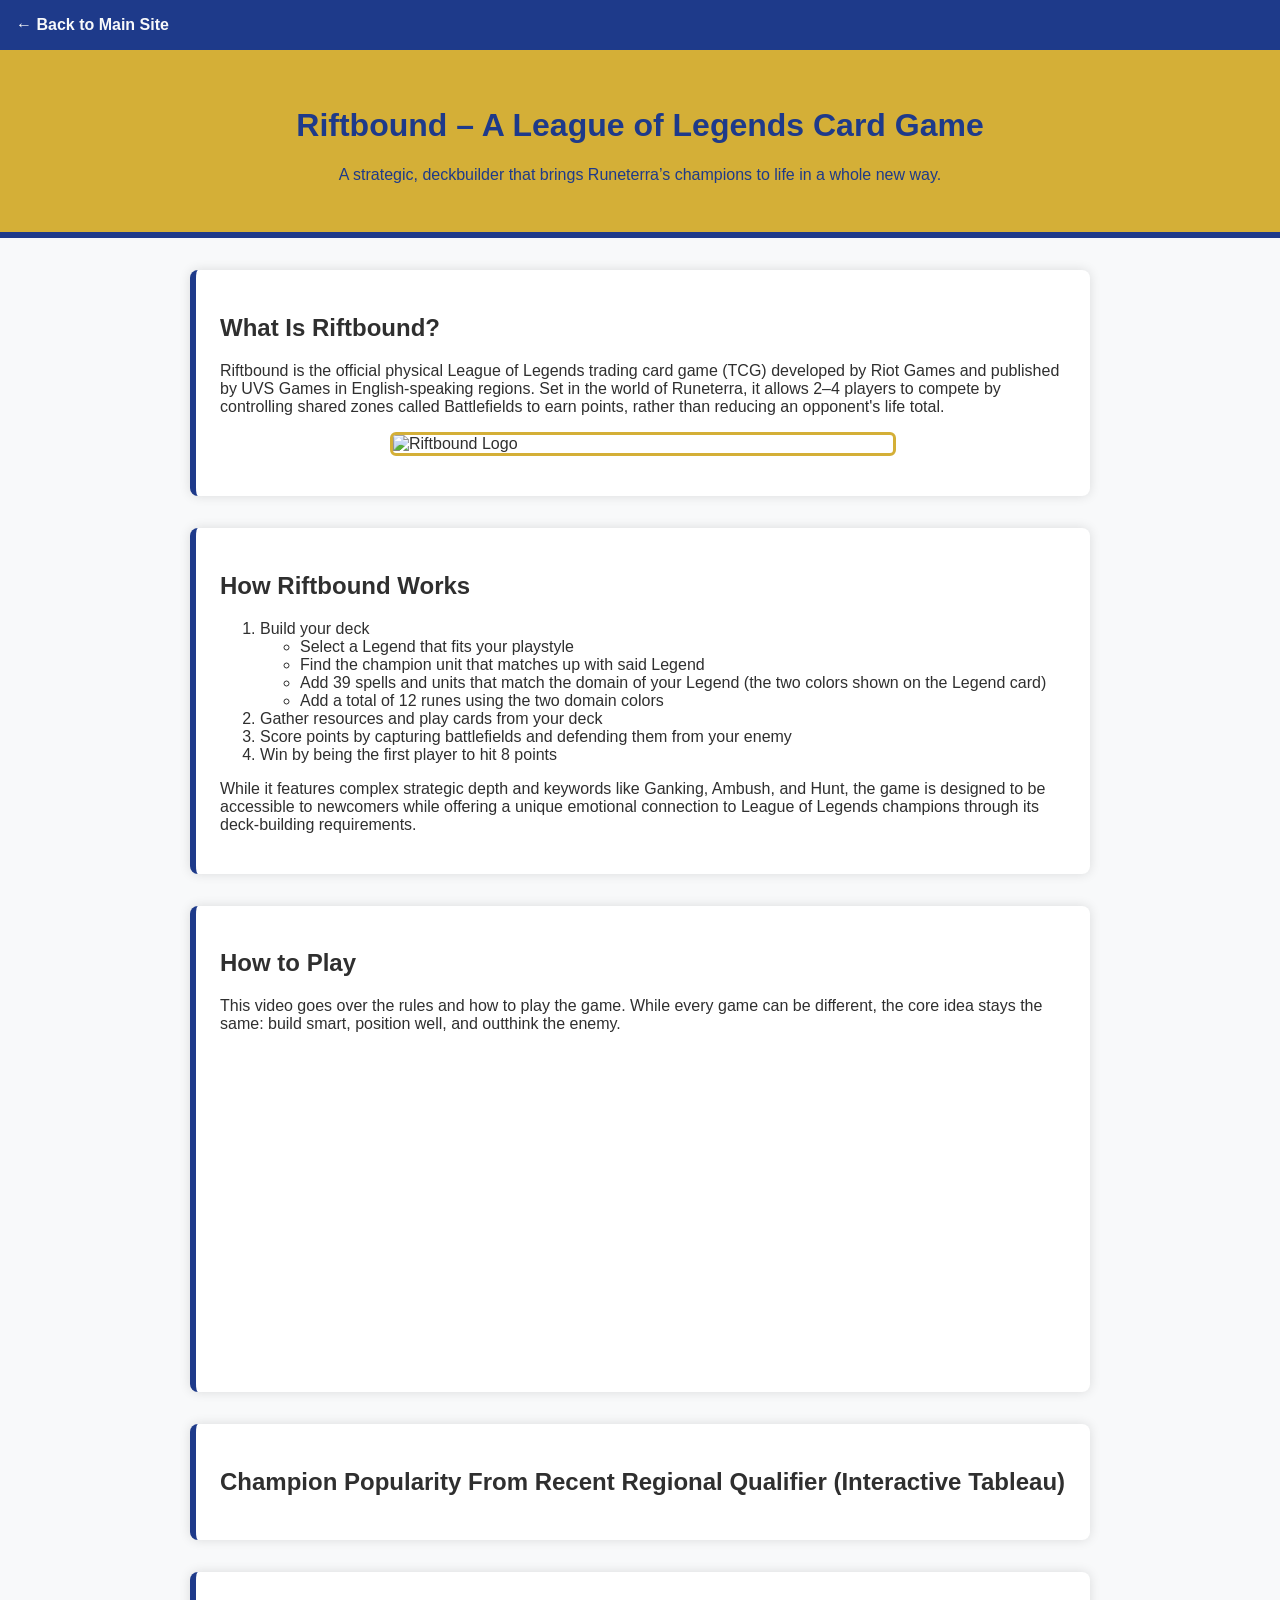
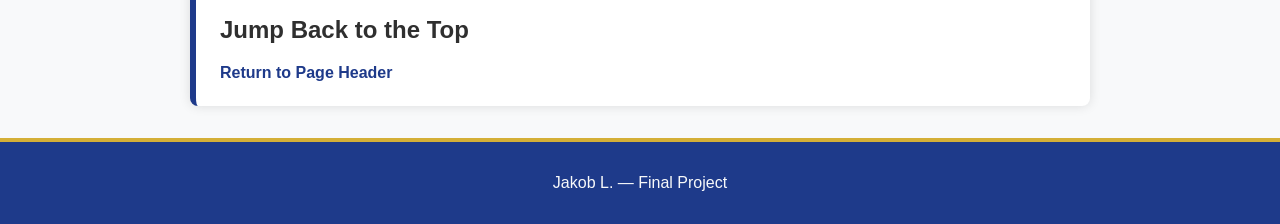
==== scratch.html @ a6d6644c "Add files via upload" ====
<!-- Requirements 
1 - should not use any of the bootstrap content. ✅
2 - An unordered list embedded in an ordered list (or the other way around) ✅
3 - At least one image not from the Bootstrap theme (feel free to have many more) ✅
4 - An embedded YouTube video ✅
5 - on-page anchor ✅
6-9 in style sheet ✅
10 - You also need to link to (and apply) a stylesheet that you have created from scratch. ✅
11 - At least three divs for positioning and styling blocks of content in the HTML page ✅
12 - A live and interactive embedded Tableau graph (not just a picture of one). ✅
13 - Navigation back to the professional-looking pages. ✅
-->


<!DOCTYPE html>
<html lang="en">

<head>
    <meta charset="UTF-8">
    <meta name="viewport" content="width=device-width, initial-scale=1.0">
    <title>Scratch Page – Riftbound: A League of Legends Card Game</title>

    <!-- Requirement 10 ✅ -->
    <link rel="stylesheet" href="scratch.css">
</head>

<body>

    <!-- Navigation requirement 13 ✅ -->
    <nav class="top-nav">
        <a href="index.html">← Back to Main Site</a>
    </nav>


    <header class="header-block">
        <h1 id="top">Riftbound – A League of Legends Card Game</h1>
        <p>A strategic, deckbuilder that brings Runeterra’s champions to life in a whole new way.</p>
    </header>


    <div class="content-container">


        <div class="content-block">
            <h2>What Is Riftbound?</h2>
            <p>
                Riftbound is the official physical League of Legends trading card game (TCG) developed by Riot Games and
                published by UVS Games in English-speaking regions. Set in the world of Runeterra, it allows 2–4 players
                to compete by controlling shared zones called Battlefields to earn points, rather than reducing an
                opponent's life total.
            </p>

            <!-- Requirement 3 ✅ -->
            <img src="https://upload.wikimedia.org/wikipedia/en/thumb/2/2c/Riftbound_League_of_Legends_Trading_Card_Game_cover.png/250px-Riftbound_League_of_Legends_Trading_Card_Game_cover.png"
                alt="Riftbound Logo" class="league-image">
        </div>

        <!-- Requirement 2 ✅ -->
        <div class="content-block">
            <h2>How Riftbound Works</h2>

            <ol>
                <li>Build your deck
                    <ul>
                        <li>Select a Legend that fits your playstyle</li>
                        <li>Find the champion unit that matches up with said Legend</li>
                        <li>Add 39 spells and units that match the domain of your Legend (the two colors shown on the
                            Legend card)</li>
                        <li>Add a total of 12 runes using the two domain colors</li>
                    </ul>
                </li>
                <li>Gather resources and play cards from your deck</li>
                <li>Score points by capturing battlefields and defending them from your enemy</li>
                <li>Win by being the first player to hit 8 points</li>
            </ol>

            <p>
                While it features complex strategic depth and keywords like Ganking, Ambush, and Hunt, the game is
                designed to be accessible to newcomers while offering a unique emotional connection to League of Legends
                champions through its deck-building requirements.
            </p>
        </div>

        <!-- Requirement 4 ✅ -->
        <div class="content-block">
            <h2>How to Play</h2>
            <p>
                This video goes over the rules and how to play the game.
                While every game can be different, the core idea stays the same: build smart, position well, and
                outthink the enemy.
            </p>

            <div class="video-wrapper">
                <iframe width="560" height="315" src="https://www.youtube.com/embed/sPvBt2mroDY?si=GCw5PHQtsyWHRK7v"
                    title="YouTube video player" frameborder="0"
                    allow="accelerometer; autoplay; clipboard-write; encrypted-media; gyroscope; picture-in-picture; web-share"
                    referrerpolicy="strict-origin-when-cross-origin" allowfullscreen></iframe>
            </div>
        </div>

        <!-- Requirement 12 ✅ -->
        <div class="content-block">
            <h2>Champion Popularity From Recent Regional Qualifier (Interactive Tableau)</h2>


            <div class='tableauPlaceholder' id='viz1781563318525' style='position: relative'><noscript><a href='#'><img
                            alt='Riftbound Legend Popularity '
                            src='https:&#47;&#47;public.tableau.com&#47;static&#47;images&#47;Ri&#47;RiftboundInteractiveChart&#47;RiftboundLegendPopularity&#47;1_rss.png'
                            style='border: none' /></a></noscript><object class='tableauViz' style='display:none;'>
                    <param name='host_url' value='https%3A%2F%2Fpublic.tableau.com%2F' />
                    <param name='embed_code_version' value='3' />
                    <param name='site_root' value='' />
                    <param name='name' value='RiftboundInteractiveChart&#47;RiftboundLegendPopularity' />
                    <param name='tabs' value='no' />
                    <param name='toolbar' value='yes' />
                    <param name='static_image'
                        value='https:&#47;&#47;public.tableau.com&#47;static&#47;images&#47;Ri&#47;RiftboundInteractiveChart&#47;RiftboundLegendPopularity&#47;1.png' />
                    <param name='animate_transition' value='yes' />
                    <param name='display_static_image' value='yes' />
                    <param name='display_spinner' value='yes' />
                    <param name='display_overlay' value='yes' />
                    <param name='display_count' value='yes' />
                    <param name='language' value='en-US' />
                </object></div>
            
        </div>

        <!-- Requirement 5 ✅ -->
        <div class="content-block">
            <h2>Jump Back to the Top</h2>
            <a href="#top" class="anchor-link">Return to Page Header</a>
        </div>

    </div>

    <footer class="footer-block">
        <p> Jakob L. — Final Project </p>
    </footer>

<script
                type='text/javascript'>                    var divElement = document.getElementById('viz1781563318525'); var vizElement = divElement.getElementsByTagName('object')[0]; vizElement.style.width = '100%'; vizElement.style.height = (divElement.offsetWidth * 0.75) + 'px'; var scriptElement = document.createElement('script'); scriptElement.src = 'https://public.tableau.com/javascripts/api/viz_v1.js'; vizElement.parentNode.insertBefore(scriptElement, vizElement);                </script>

</body>

</html>
---- scratch.css ----
/*Requirements
6 - A custom background color or background image (In style sheet) ✅
7 - At least four style definitions (it is possible you will have many more than four styles) ✅
8 - Styles that specify font color ✅
9 - Styles that specify font family ✅
*/


/* Background */
/* Requirement 7, 8, & 9 ✅ */
body {
    background-color: #f8f9fa; 
    font-family: Arial, Helvetica, sans-serif;
    color: #2f2f2f;
    margin: 0;
}

/* Navigation */
.top-nav {
    background-color: #1e3a8a; 
    padding: 1rem;
    border-bottom: 4px solid #d4af37; 
}

.top-nav a {
    color: #f8f9fa;
    text-decoration: none;
    font-weight: bold;
}

/* Header block */
.header-block {
    text-align: center;
    padding: 2rem;
    background-color: #d4af37; 
    color: #1e3a8a; 
    border-bottom: 6px solid #1e3a8a;
}

/* Content container */
.content-container {
    width: 90%;
    max-width: 900px;
    margin: 2rem auto;
}

/* Content blocks */
.content-block {
    background-color: white;
    padding: 1.5rem;
    margin-bottom: 2rem;
    border-radius: 8px;
    border-left: 6px solid #1e3a8a; 
    box-shadow: 0 0 12px rgba(0,0,0,0.12);
}

/* Image styling */
.league-image {
    width: 100%;
    max-width: 500px;
    display: block;
    margin: 1rem auto;
    border-radius: 6px;
    border: 3px solid #d4af37; 
}


/* Tableau embed */
.tableau-container iframe {
    width: 100%;
    height: 600px;
    border: 3px solid #d4af37;
    border-radius: 6px;
}

/* Anchor link */
.anchor-link {
    font-weight: bold;
    color: #1e3a8a;
    text-decoration: none;
}

.anchor-link:hover {
    color: #d4af37;
}

/* Footer */
.footer-block {
    text-align: center;
    padding: 1rem;
    background-color: #1e3a8a;
    color: #f8f9fa;
    border-top: 4px solid #d4af37;
}
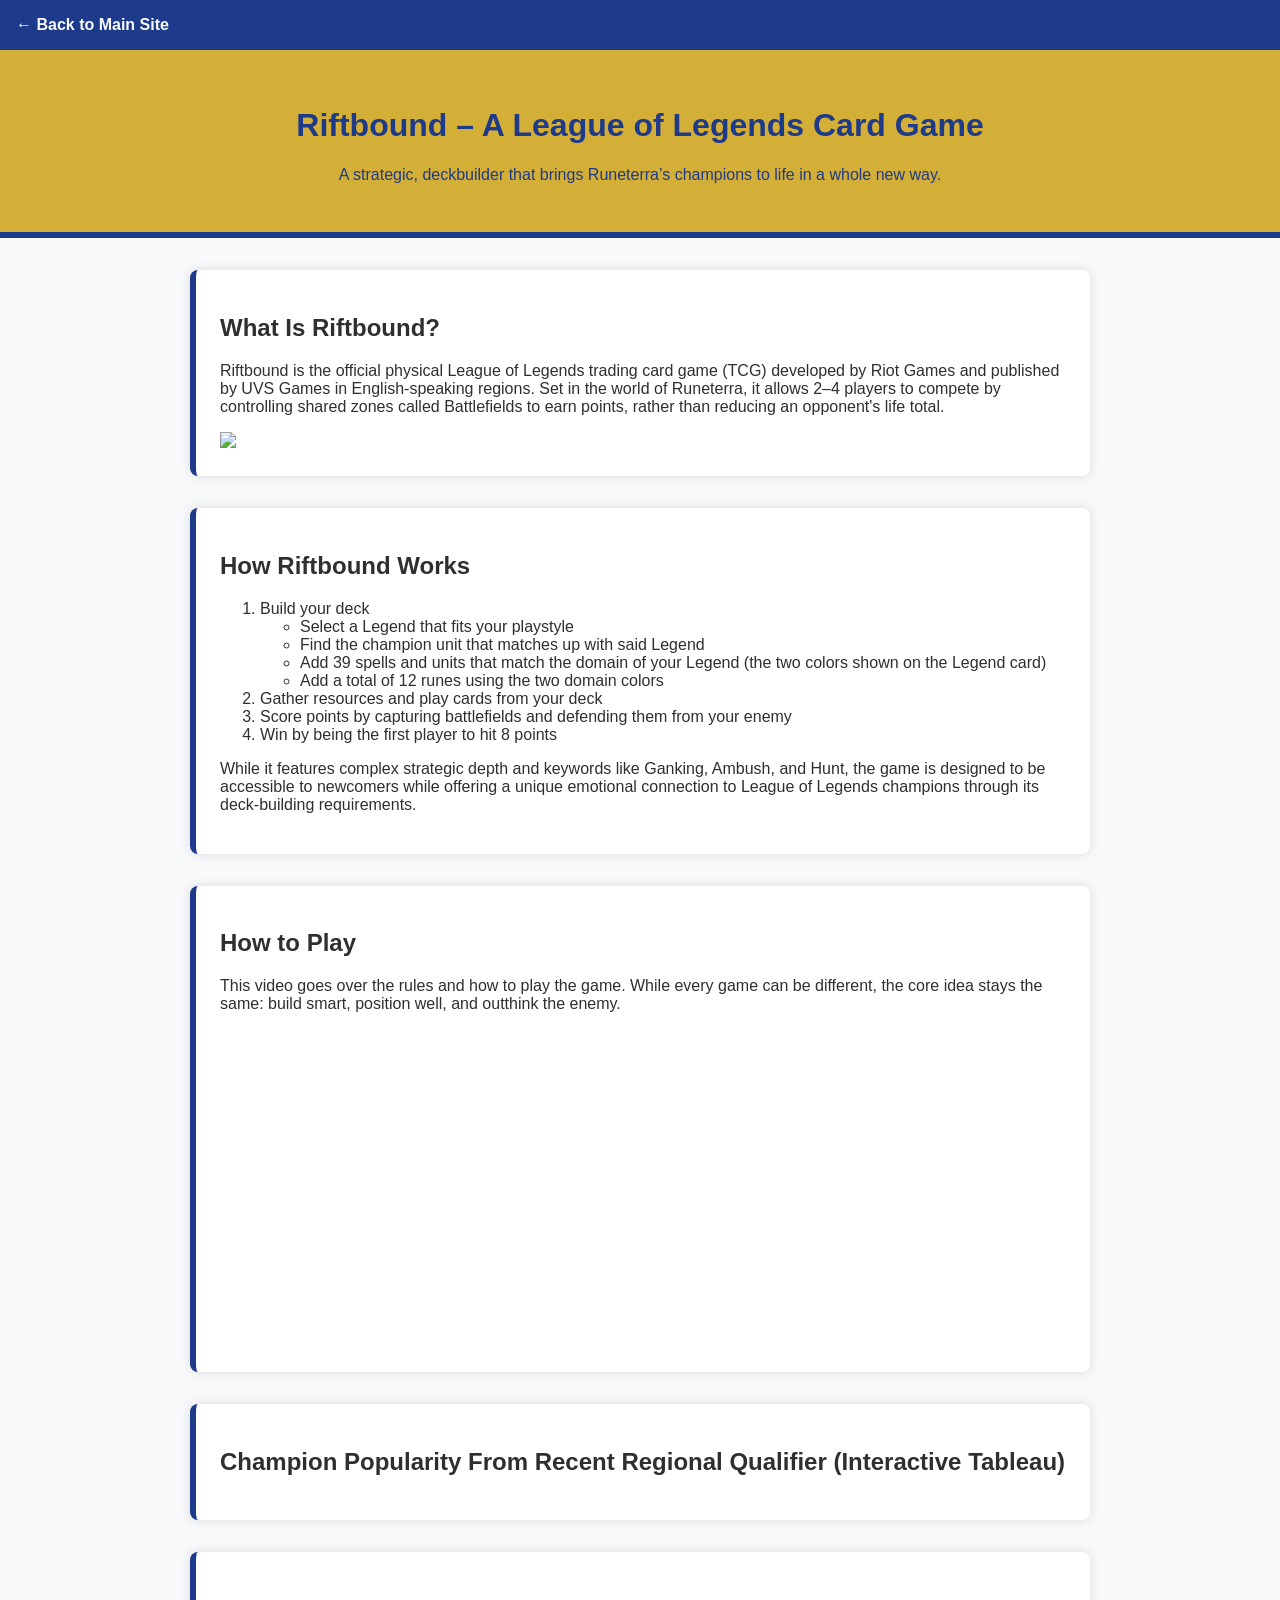
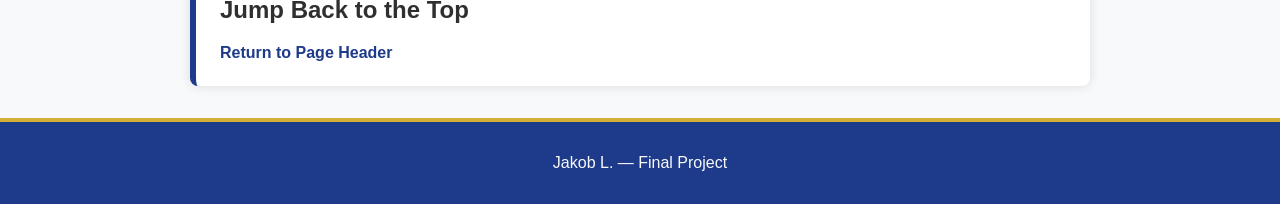
==== commit c089c671: "Update scratch.html" ====
--- a/scratch.html
+++ b/scratch.html
@@ -51,8 +51,7 @@
             </p>
 
             <!-- Requirement 3 ✅ -->
-            <img src="https://upload.wikimedia.org/wikipedia/en/thumb/2/2c/Riftbound_League_of_Legends_Trading_Card_Game_cover.png/250px-Riftbound_League_of_Legends_Trading_Card_Game_cover.png"
-                alt="Riftbound Logo" class="league-image">
+            <img src="https://mktg-assets.tcgplayer.com/fit-in/1000x1000/filters:quality(75)/content/Riftbound/RiftboundOG.png">
         </div>
 
         <!-- Requirement 2 ✅ -->
@@ -122,6 +121,8 @@
                     <param name='display_count' value='yes' />
                     <param name='language' value='en-US' />
                 </object></div>
+            <script
+                type='text/javascript'>                    var divElement = document.getElementById('viz1781563318525'); var vizElement = divElement.getElementsByTagName('object')[0]; vizElement.style.width = '100%'; vizElement.style.height = (divElement.offsetWidth * 0.75) + 'px'; var scriptElement = document.createElement('script'); scriptElement.src = 'https://public.tableau.com/javascripts/api/viz_v1.js'; vizElement.parentNode.insertBefore(scriptElement, vizElement);                </script>
             
         </div>
 
@@ -137,9 +138,8 @@
         <p> Jakob L. — Final Project </p>
     </footer>
 
-<script
-                type='text/javascript'>                    var divElement = document.getElementById('viz1781563318525'); var vizElement = divElement.getElementsByTagName('object')[0]; vizElement.style.width = '100%'; vizElement.style.height = (divElement.offsetWidth * 0.75) + 'px'; var scriptElement = document.createElement('script'); scriptElement.src = 'https://public.tableau.com/javascripts/api/viz_v1.js'; vizElement.parentNode.insertBefore(scriptElement, vizElement);                </script>
+
 
 </body>
 
-</html>+</html>
